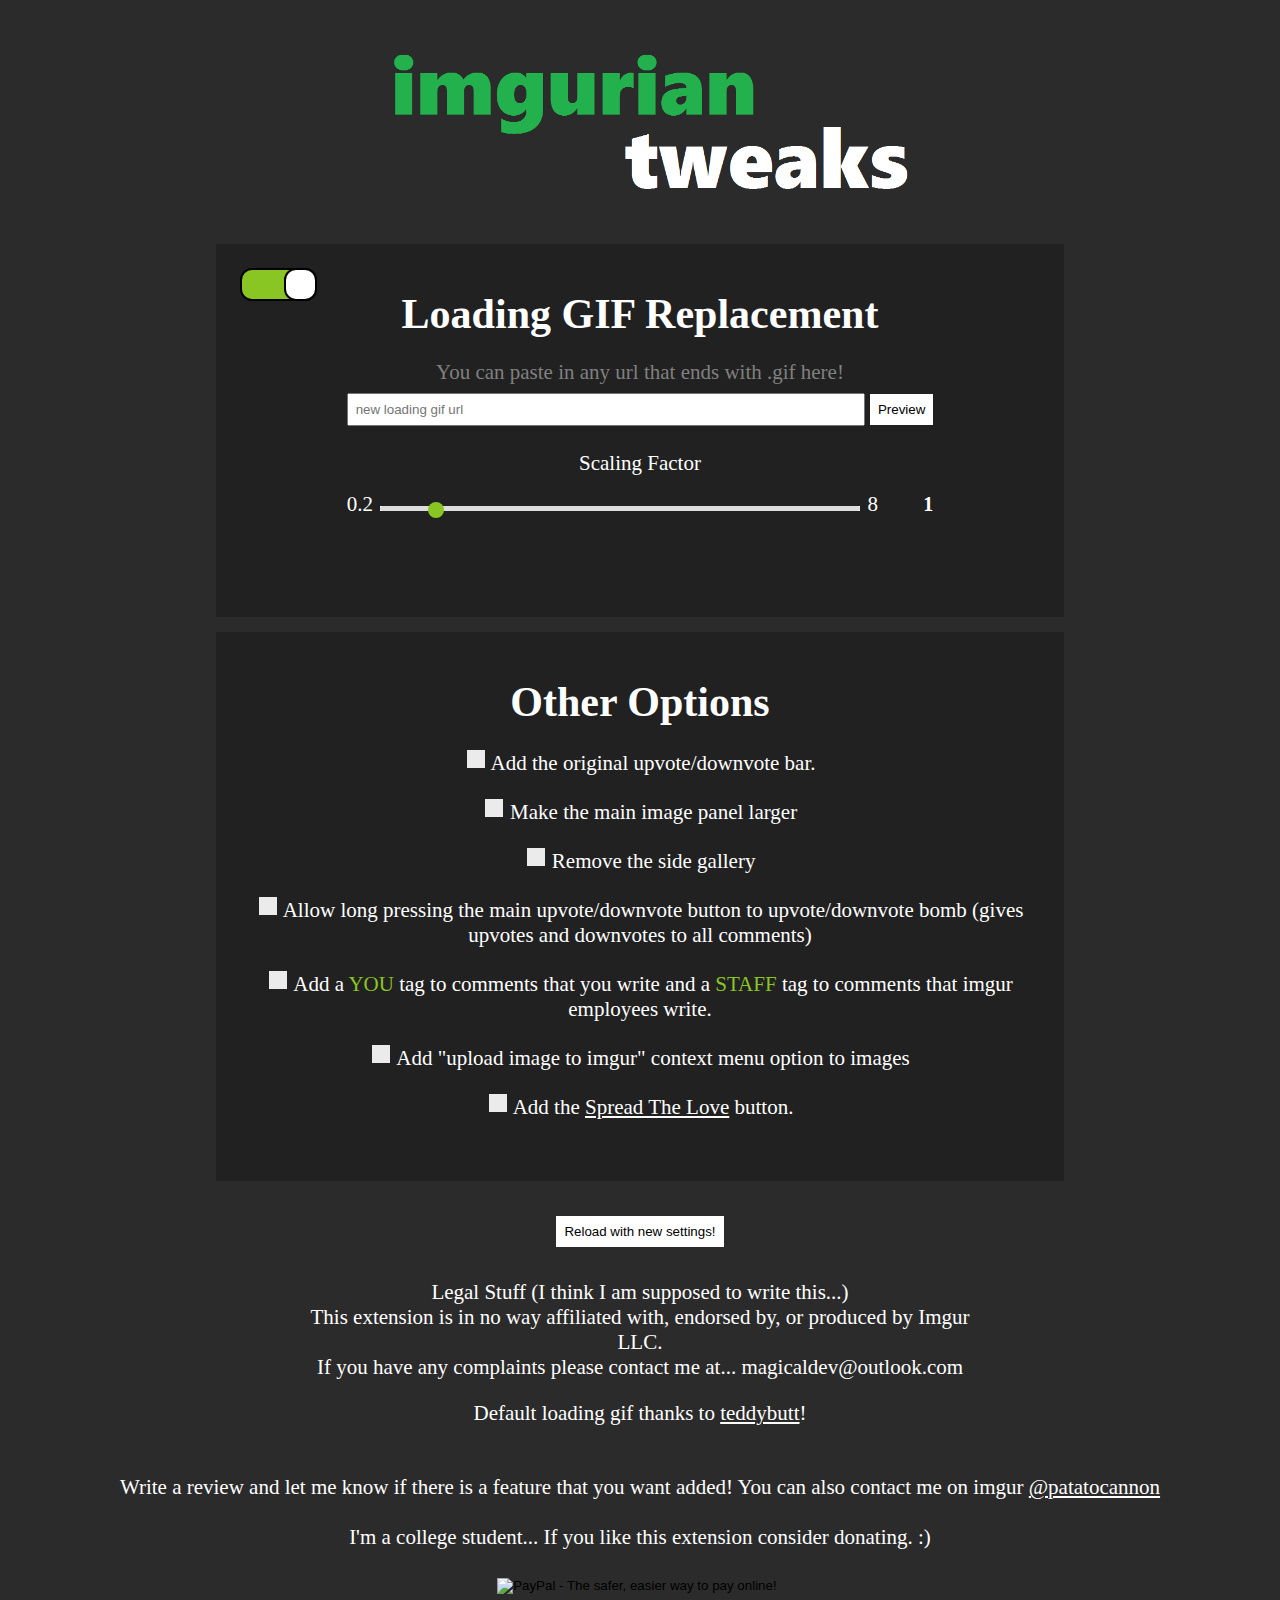
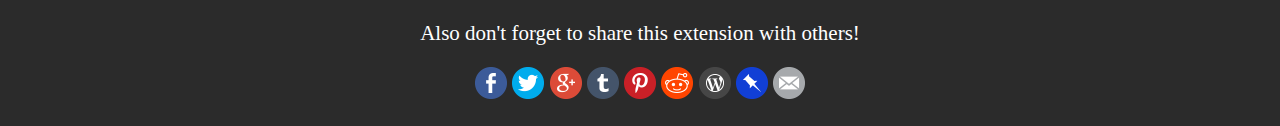
==== options/options.html @ 64337a7f "Added release note system" ====
<!DOCTYPE html>
<html>

<head>
    <title>Imguriam Tweaks Options</title>
    <link rel="stylesheet" type="text/css" href="options.css">
</head>

<body>
    <img id="titleIMG" src="../res/title.png">

    <div class="optionArea">

        <div class="onoffswitch">
            <input type="checkbox" name="onoffswitch" class="onoffswitch-checkbox" id="gifReplacement" checked>
            <label class="onoffswitch-label" for="gifReplacement">
                <span class="onoffswitch-inner"></span>
                <span class="onoffswitch-switch"></span>
            </label>
        </div>

        <h1> Loading GIF Replacement </h1>
        <p style="padding:4px; margin:4px; color:grey; padding-top:0px; margin-top:0px;"> You can paste in any url that ends with .gif here! </p>
	<input id="gifURL" type="text" placeholder="new loading gif url">
        <button class="whiteButton" id="previewIMG">Preview</button>

	<br>
        <br>

	Scaling Factor
        <div id="slider">
            0.2 <input id="scalingFactorSlider" type="range" min="0.2" max="8" step="0.1" value="1" /> 8
            <label id="scalingFactorData"> 1 </label>
        </div>

	<br>
        <br>

        <div id="previewArea">
        </div>
    </div>

    <div class="optionArea">
        <h1> Other Options </h1>

	<p>
                <input type="checkbox" id="oldBarEnabled" checked> Add the original upvote/downvote bar.
        </p>

	<p>
                <input type="checkbox" id="largeImageModeEnabled" checked> Make the main image panel larger
        </p>

        <p>
                <input type="checkbox" id="sideGalleryRemoveEnabled" checked> Remove the side gallery
        </p>

        <p>
                 <input type="checkbox" id="voteBombEnabled" checked> Allow long pressing the main upvote/downvote button to upvote/downvote bomb (gives upvotes and downvotes to all comments)
        </p>

	<p>
                 <input type="checkbox" id="commentTagAddEnabled" checked> Add a <label style="color: #89C623;">YOU</label> tag to comments that you write and a <label style="color: #89C623;">STAFF</label> tag to comments that imgur employees write.
        </p>

        <p>
                 <input type="checkbox" id="uploadContextMenuEnabled" checked> Add "upload image to imgur" context menu option to images
        </p>

        <p>
                <input type="checkbox" id="spreadTheLoveEnabled" checked> Add the <a href="http://imgur.com/gallery/c0wVR" style="color:white;">Spread The Love</a> button.
        </p>
    </div>

    <button class="whiteButton" id="save">Reload with new settings!</button>
    <p id="status"></p>

    <div id="disclaimer">
        <p> Legal Stuff (I think I am supposed to write this...)
		<br> This extension is in no way affiliated with, endorsed by, or produced by Imgur LLC.
		<br> If you have any complaints please contact me at... magicaldev@outlook.com
                <p> Default loading gif thanks to <a href="http://imgur.com/gallery/g2Cdl" style="color:white;">teddybutt</a>! </p>
    </div>

    <p id="donate">
		Write a review and let me know if there is a feature that you want added! You can also contact me on imgur <a href="http://imgur.com/account/messages?STLrecipient=potatocannon" style="color:white;"> @patatocannon </a>
        <br> <br> I'm a college student... If you like this extension consider donating. :)
		<form action="https://www.paypal.com/cgi-bin/webscr" method="post" target="_top">
			<input type="hidden" name="cmd" value="_donations">
			<input type="hidden" name="business" value="magicaldev@outlook.com">
			<input type="hidden" name="lc" value="US">
			<input type="hidden" name="item_name" value="Imgurian Tweaks extension donation">
			<input type="hidden" name="no_note" value="0">
			<input type="hidden" name="currency_code" value="USD">
			<input type="hidden" name="bn" value="PP-DonationsBF:btn_donate_SM.gif:NonHostedGuest">
			<input type="image" src="https://www.paypalobjects.com/en_US/i/btn/btn_donate_SM.gif" border="0" name="submit" alt="PayPal - The safer, easier way to pay online!">
			<img alt="" border="0" src="https://www.paypalobjects.com/en_US/i/scr/pixel.gif" width="1" height="1">
		</form>
		<br>
		Also don't forget to share this extension with others!
		<ul class="share-buttons">
		  <li><a href="https://www.facebook.com/sharer/sharer.php?u=https%3A%2F%2Fchrome.google.com%2Fwebstore%2Fdetail%2Fimgurian-tweaks%2Fhljlokiakakknbbkpcoaceibkjmffnkp&t=Imgurian%20Tweaks" title="Share on Facebook" target="_blank"><img src="../res/icons/Facebook.png"></a></li>
		  <li><a href="https://twitter.com/intent/tweet?source=https%3A%2F%2Fchrome.google.com%2Fwebstore%2Fdetail%2Fimgurian-tweaks%2Fhljlokiakakknbbkpcoaceibkjmffnkp&text=Imgurian%20Tweaks:%20https%3A%2F%2Fchrome.google.com%2Fwebstore%2Fdetail%2Fimgurian-tweaks%2Fhljlokiakakknbbkpcoaceibkjmffnkp" target="_blank" title="Tweet"><img src="../res/icons/Twitter.png"></a></li>
		  <li><a href="https://plus.google.com/share?url=https%3A%2F%2Fchrome.google.com%2Fwebstore%2Fdetail%2Fimgurian-tweaks%2Fhljlokiakakknbbkpcoaceibkjmffnkp" target="_blank" title="Share on Google+"><img src="../res/icons/Google+.png"></a></li>
		  <li><a href="http://www.tumblr.com/share?v=3&u=https%3A%2F%2Fchrome.google.com%2Fwebstore%2Fdetail%2Fimgurian-tweaks%2Fhljlokiakakknbbkpcoaceibkjmffnkp&t=Imgurian%20Tweaks&s=" target="_blank" title="Post to Tumblr"><img src="../res/icons/Tumblr.png"></a></li>
		  <li><a href="http://pinterest.com/pin/create/button/?url=https%3A%2F%2Fchrome.google.com%2Fwebstore%2Fdetail%2Fimgurian-tweaks%2Fhljlokiakakknbbkpcoaceibkjmffnkp&description=Adds%20new%20features%20to%20imgur.%20You%20can%20change%20the%20loading%20gif%2C%20add%20back%20the%20upvote%2Fdownvote%20(ratings)%20bar%2C%20much%20more!" target="_blank" title="Pin it"><img src="../res/icons/Pinterest.png"></a></li>
		  <li><a href="http://www.reddit.com/submit?url=https%3A%2F%2Fchrome.google.com%2Fwebstore%2Fdetail%2Fimgurian-tweaks%2Fhljlokiakakknbbkpcoaceibkjmffnkp&title=Imgurian%20Tweaks" target="_blank" title="Submit to Reddit"><img src="../res/icons/Reddit.png"></a></li>
		  <li><a href="http://wordpress.com/press-this.php?u=https%3A%2F%2Fchrome.google.com%2Fwebstore%2Fdetail%2Fimgurian-tweaks%2Fhljlokiakakknbbkpcoaceibkjmffnkp&t=Imgurian%20Tweaks&s=Adds%20new%20features%20to%20imgur.%20You%20can%20change%20the%20loading%20gif%2C%20add%20back%20the%20upvote%2Fdownvote%20(ratings)%20bar%2C%20much%20more!" target="_blank" title="Publish on WordPress"><img src="../res/icons/Wordpress.png"></a></li>
		  <li><a href="https://pinboard.in/popup_login/?url=https%3A%2F%2Fchrome.google.com%2Fwebstore%2Fdetail%2Fimgurian-tweaks%2Fhljlokiakakknbbkpcoaceibkjmffnkp&title=Imgurian%20Tweaks&description=Adds%20new%20features%20to%20imgur.%20You%20can%20change%20the%20loading%20gif%2C%20add%20back%20the%20upvote%2Fdownvote%20(ratings)%20bar%2C%20much%20more!" target="_blank" title="Save to Pinboard"><img src="../res/icons/Pinboard.png"></a></li>
		  <li><a href="mailto:?subject=Imgurian%20Tweaks&body=Adds%20new%20features%20to%20imgur.%20You%20can%20change%20the%20loading%20gif%2C%20add%20back%20the%20upvote%2Fdownvote%20(ratings)%20bar%2C%20much%20more!:%20https%3A%2F%2Fchrome.google.com%2Fwebstore%2Fdetail%2Fimgurian-tweaks%2Fhljlokiakakknbbkpcoaceibkjmffnkp" target="_blank" title="Email"><img src="../res/icons/Email.png"></a></li>
		</ul>
    </p>
</body>
<script src="../js/jquery-2.1.3.min.js"></script>
<script src="options.js"></script>

</html>
---- options/options.css ----
ul.share-buttons{
  list-style: none;
  padding: 0;
}

ul.share-buttons li{
  display: inline;
}

html {
	background-color: rgb(43, 43, 43);
	text-align: center;
	font-size: 21px;
}

.optionArea {
	margin: auto;
	margin-bottom: 15px;
	background-color: rgb(33, 33, 33);
	padding: 24px;
	padding-bottom: 40px;
	width: 80%;
	max-width: 800px;
}

.optionArea h1 {
	margin: 22px;
}

body {
	color: white;
}

#titleIMG{
	height: 150px;
	padding: 40px;
	padding-left: 60px;
}

.whiteButton{
	background: white;
	border: black;
	font-style: bold;
	padding: 8px;
}

#status {
	margin: 5px;
}

#save {
	margin-top: 20px;
}

#gifURL {
	width: 70%;
	max-width: 500px;
	padding: 7px;
}

#replaceLoader{
	background: white;
	height: 20px;
	width: 20px;
}

#previewArea {
	margin: 10px;
}

#disclaimer{
	width: 80%;
	max-width: 700px;
	padding: 7px;
	margin: auto;
}

input[type='checkbox'] {
    -webkit-appearance:none;
    width:18px;
    height:18px;
    background:white;
	margin: 2px;
}
input[type='checkbox']:checked {
    background: rgb(235, 235, 235);
}

.onoffswitch {
    position: absolute; width: 77px;
    -webkit-user-select:none; -moz-user-select:none; -ms-user-select: none;
}
.onoffswitch-checkbox {
    display: none;
}
.onoffswitch-label {
    display: block; overflow: hidden; cursor: pointer;
    border: 2px solid #000000; border-radius: 12px;
}
.onoffswitch-inner {
    display: block; width: 200%; margin-left: -100%;
    -moz-transition: margin 0.3s ease-in 0s; -webkit-transition: margin 0.3s ease-in 0s;
    -o-transition: margin 0.3s ease-in 0s; transition: margin 0.3s ease-in 0s;
}
.onoffswitch-inner:before, .onoffswitch-inner:after {
    display: block; float: left; width: 50%; height: 29px; padding: 0; line-height: 29px;
    font-size: 14px; color: white; font-family: Trebuchet, Arial, sans-serif; font-weight: bold;
    -moz-box-sizing: border-box; -webkit-box-sizing: border-box; box-sizing: border-box;
}
.onoffswitch-inner:before {
    content: "";
    padding-left: 10px;
    background-color: #89C623; color: #FFFFFF;
}
.onoffswitch-inner:after {
    content: "";
    padding-right: 10px;
    background-color: #EEEEEE; color: #999999;
    text-align: right;
}
.onoffswitch-switch {
    display: block; width: 29px; margin: 0px;
    background: #FFFFFF;
    border: 2px solid #000000; border-radius: 12px;
    position: absolute; top: 0; bottom: 0; right: 44px;
    -moz-transition: all 0.3s ease-in 0s; -webkit-transition: all 0.3s ease-in 0s;
    -o-transition: all 0.3s ease-in 0s; transition: all 0.3s ease-in 0s; 
}
.onoffswitch-checkbox:checked + .onoffswitch-label .onoffswitch-inner {
    margin-left: 0;
}
.onoffswitch-checkbox:checked + .onoffswitch-label .onoffswitch-switch {
    right: 0px; 
}

input[type=range]{
    -webkit-appearance: none;
	margin-top: 30px;
	width: 60%;
}

input[type=range]::-webkit-slider-runnable-track {
    width: 500px;
    height: 5px;
    background: #ddd;
    border: none;
    border-radius: 3px;
}

input[type=range]::-webkit-slider-thumb {
    -webkit-appearance: none;
    border: none;
    height: 16px;
    width: 16px;
    border-radius: 50%;
    background: #89C623;
    margin-top: -4px;
}

input[type=range]:focus {
    outline: none;
}

input[type=range]:focus::-webkit-slider-runnable-track {
    background: #ccc;
}

#scalingFactorData {
	font-weight: bold;
	font-size: 20px;
	margin-left:2em
}
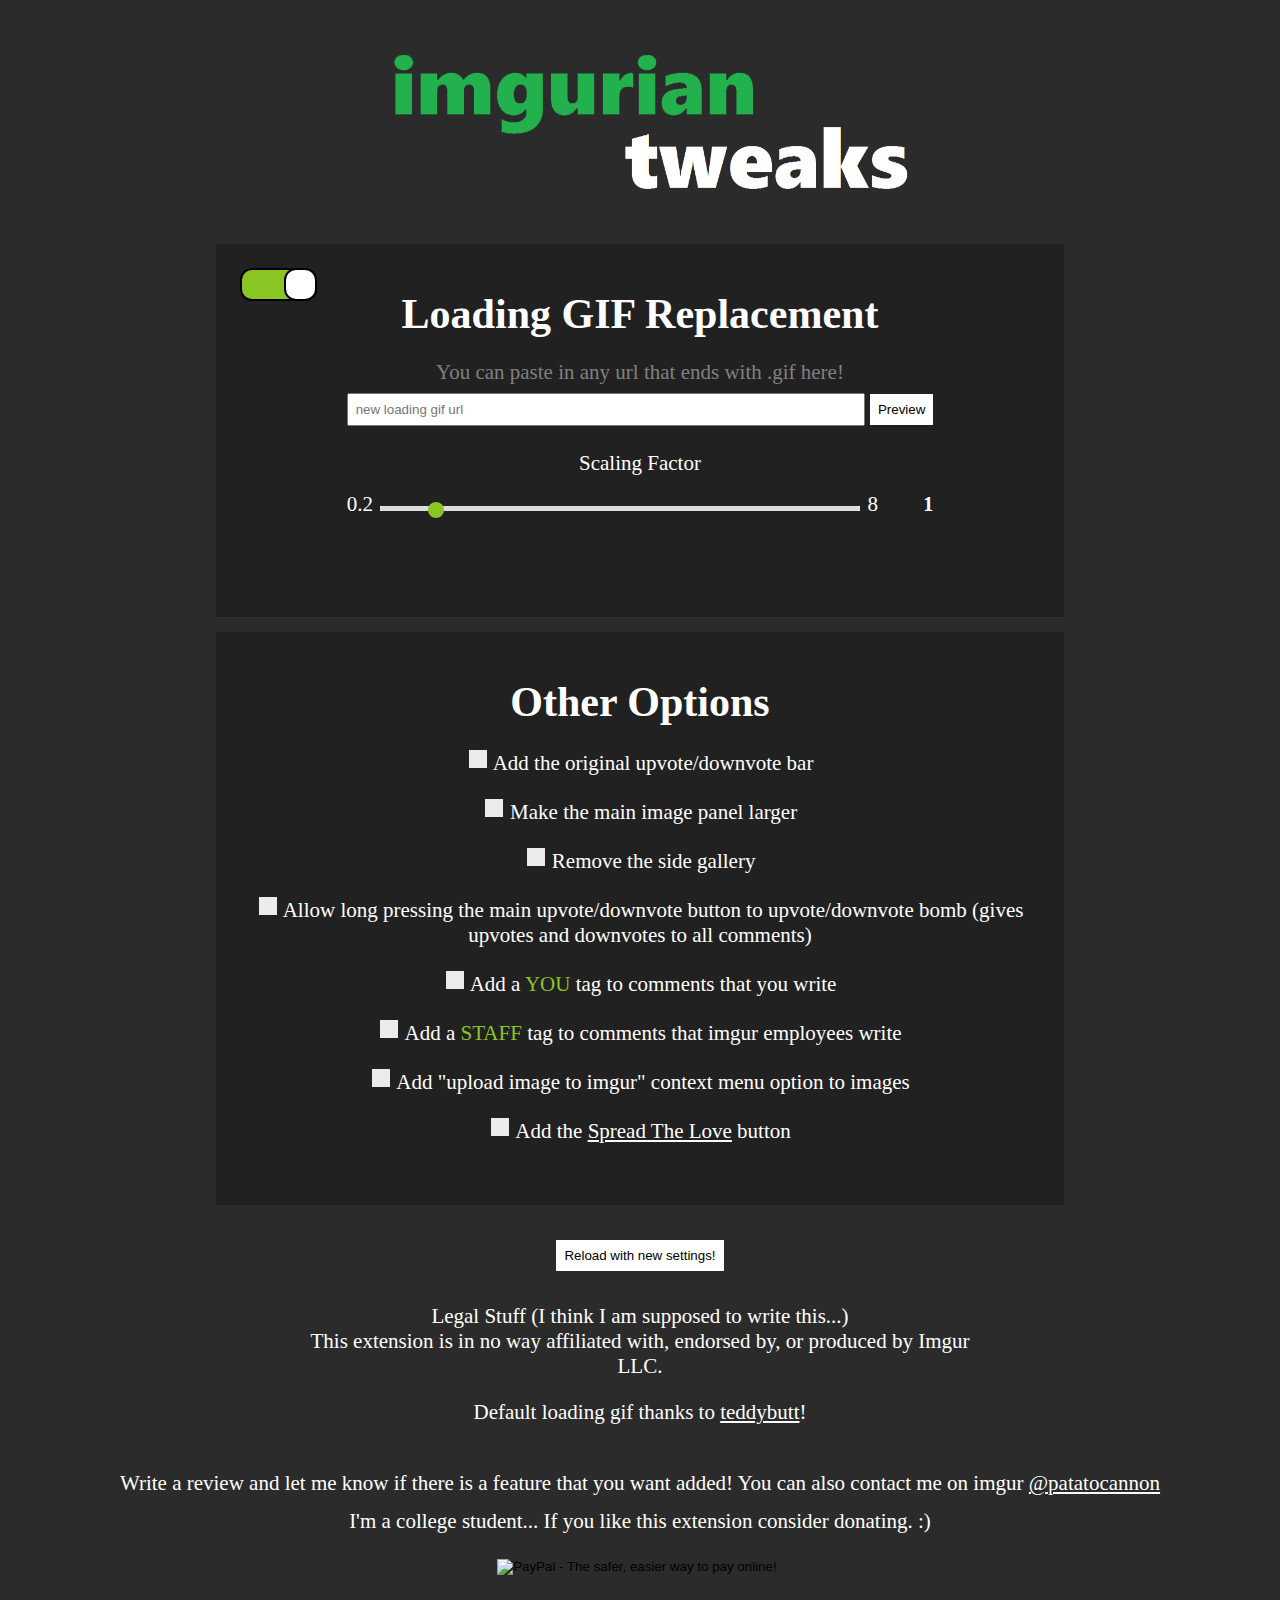
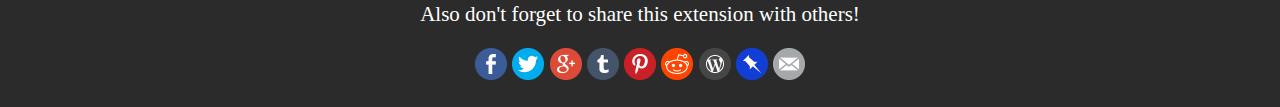
==== commit 649f322d: "Popup system implemented" ====
--- a/options/options.html
+++ b/options/options.html
@@ -2,7 +2,7 @@
 <html>
 
 <head>
-    <title>Imguriam Tweaks Options</title>
+    <title>Imgurian Tweaks Options</title>
     <link rel="stylesheet" type="text/css" href="options.css">
 </head>
 
@@ -44,7 +44,7 @@
         <h1> Other Options </h1>
 
 	<p>
-                <input type="checkbox" id="oldBarEnabled" checked> Add the original upvote/downvote bar.
+                <input type="checkbox" id="oldBarEnabled" checked> Add the original upvote/downvote bar
         </p>
 
 	<p>
@@ -60,7 +60,11 @@
         </p>
 
 	<p>
-                 <input type="checkbox" id="commentTagAddEnabled" checked> Add a <label style="color: #89C623;">YOU</label> tag to comments that you write and a <label style="color: #89C623;">STAFF</label> tag to comments that imgur employees write.
+                 <input type="checkbox" id="youTagAddEnabled" checked> Add a <label style="color: #89C623;">YOU</label> tag to comments that you write
+        </p>
+
+        <p>
+                <input type="checkbox" id="staffTagAddEnabled" checked> Add a <label style="color: #89C623;">STAFF</label> tag to comments that imgur employees write
         </p>
 
         <p>
@@ -68,7 +72,7 @@
         </p>
 
         <p>
-                <input type="checkbox" id="spreadTheLoveEnabled" checked> Add the <a href="http://imgur.com/gallery/c0wVR" style="color:white;">Spread The Love</a> button.
+                <input type="checkbox" id="spreadTheLoveEnabled" checked> Add the <a href="http://imgur.com/gallery/c0wVR" style="color:white;">Spread The Love</a> button
         </p>
     </div>
 
@@ -78,7 +82,6 @@
     <div id="disclaimer">
         <p> Legal Stuff (I think I am supposed to write this...)
 		<br> This extension is in no way affiliated with, endorsed by, or produced by Imgur LLC.
-		<br> If you have any complaints please contact me at... magicaldev@outlook.com
                 <p> Default loading gif thanks to <a href="http://imgur.com/gallery/g2Cdl" style="color:white;">teddybutt</a>! </p>
     </div>
 
--- a/options/options.css
+++ b/options/options.css
@@ -75,6 +75,10 @@
 	margin: auto;
 }
 
+#donate{
+        line-height:90%;
+}
+
 input[type='checkbox'] {
     -webkit-appearance:none;
     width:18px;
@@ -124,13 +128,13 @@
     border: 2px solid #000000; border-radius: 12px;
     position: absolute; top: 0; bottom: 0; right: 44px;
     -moz-transition: all 0.3s ease-in 0s; -webkit-transition: all 0.3s ease-in 0s;
-    -o-transition: all 0.3s ease-in 0s; transition: all 0.3s ease-in 0s; 
+    -o-transition: all 0.3s ease-in 0s; transition: all 0.3s ease-in 0s;
 }
 .onoffswitch-checkbox:checked + .onoffswitch-label .onoffswitch-inner {
     margin-left: 0;
 }
 .onoffswitch-checkbox:checked + .onoffswitch-label .onoffswitch-switch {
-    right: 0px; 
+    right: 0px;
 }
 
 input[type=range]{
@@ -169,4 +173,4 @@
 	font-weight: bold;
 	font-size: 20px;
 	margin-left:2em
-}+}
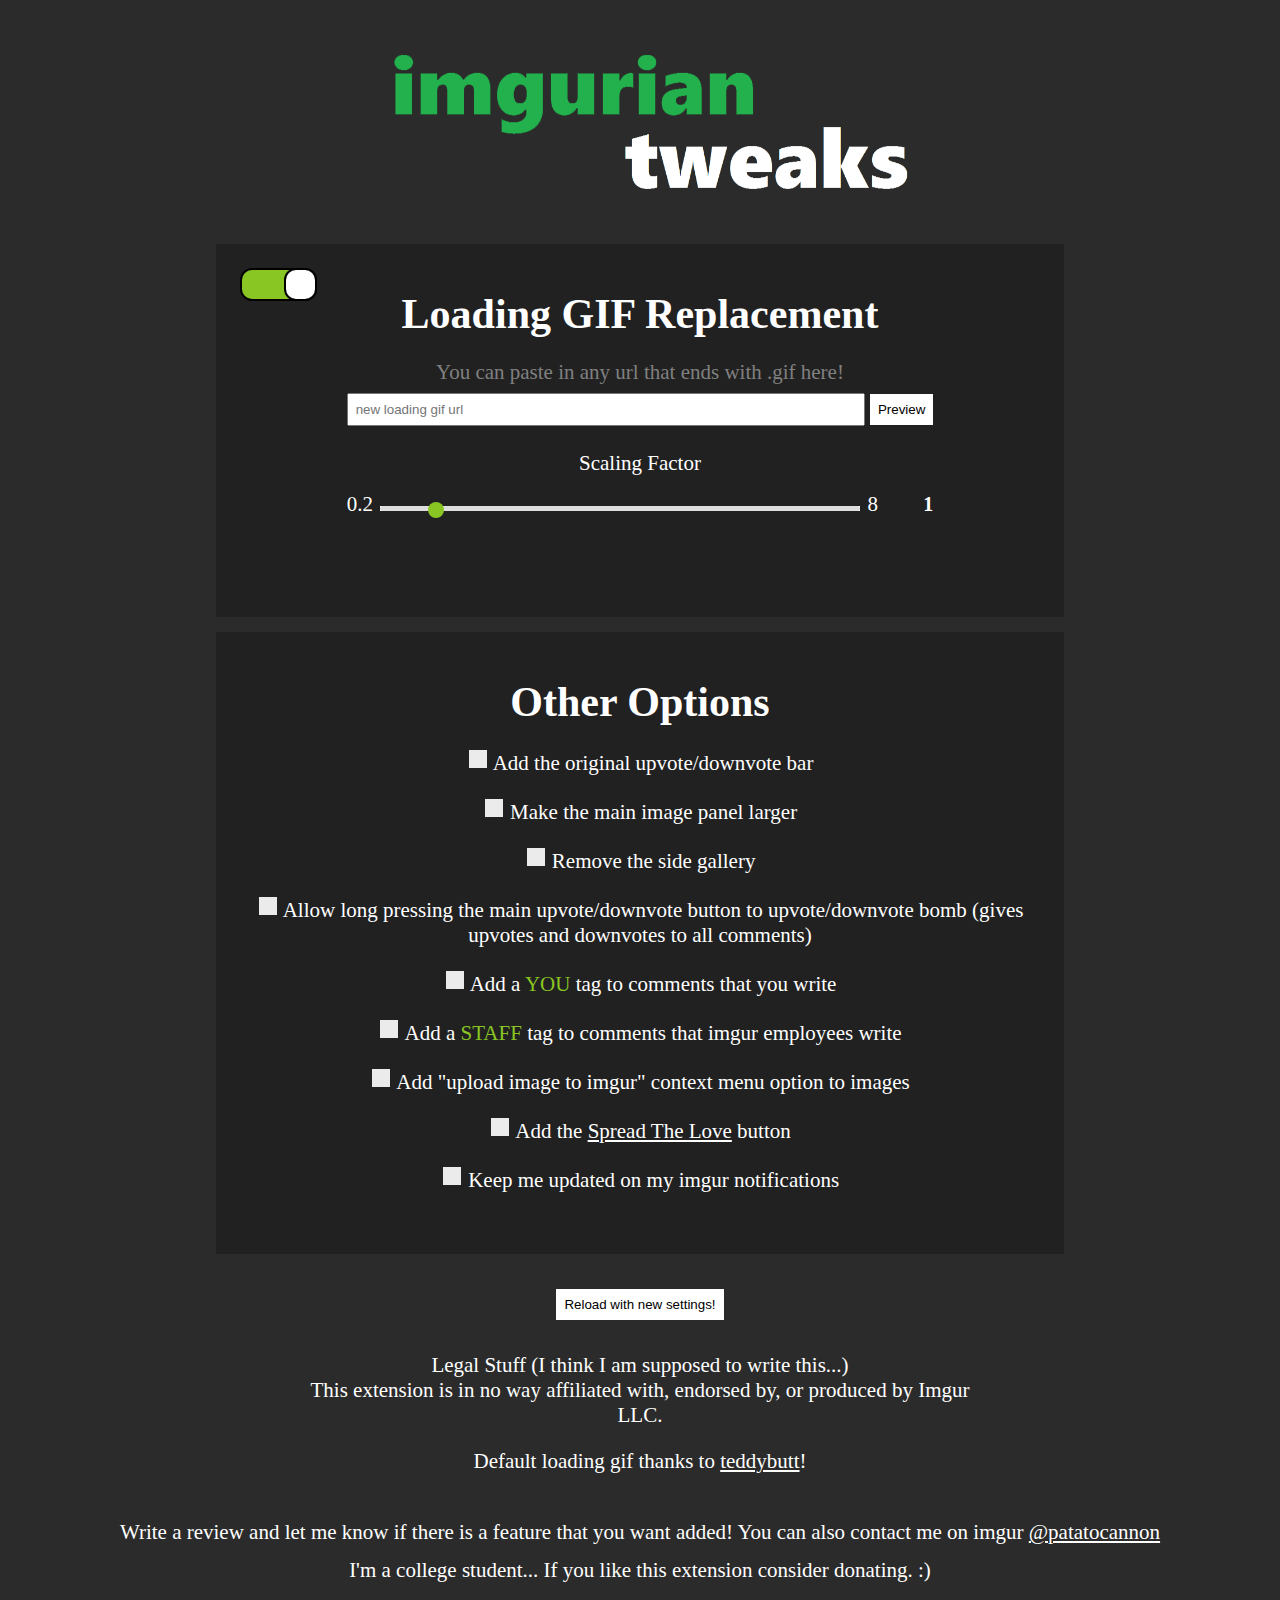
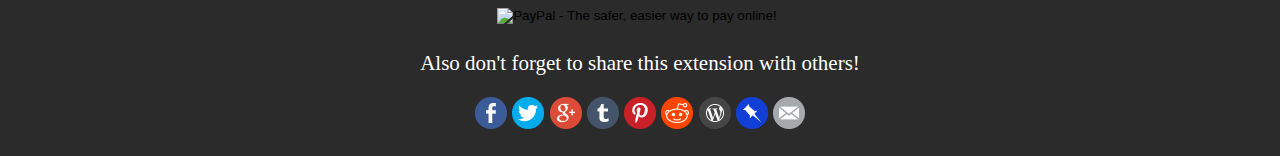
==== commit 11dee22d: "Official v1.3.0" ====
--- a/options/options.html
+++ b/options/options.html
@@ -74,6 +74,10 @@
         <p>
                 <input type="checkbox" id="spreadTheLoveEnabled" checked> Add the <a href="http://imgur.com/gallery/c0wVR" style="color:white;">Spread The Love</a> button
         </p>
+
+        <p>
+                <input type="checkbox" id="notificationsEnabled" checked> Keep me updated on my imgur notifications
+        </p>
     </div>
 
     <button class="whiteButton" id="save">Reload with new settings!</button>
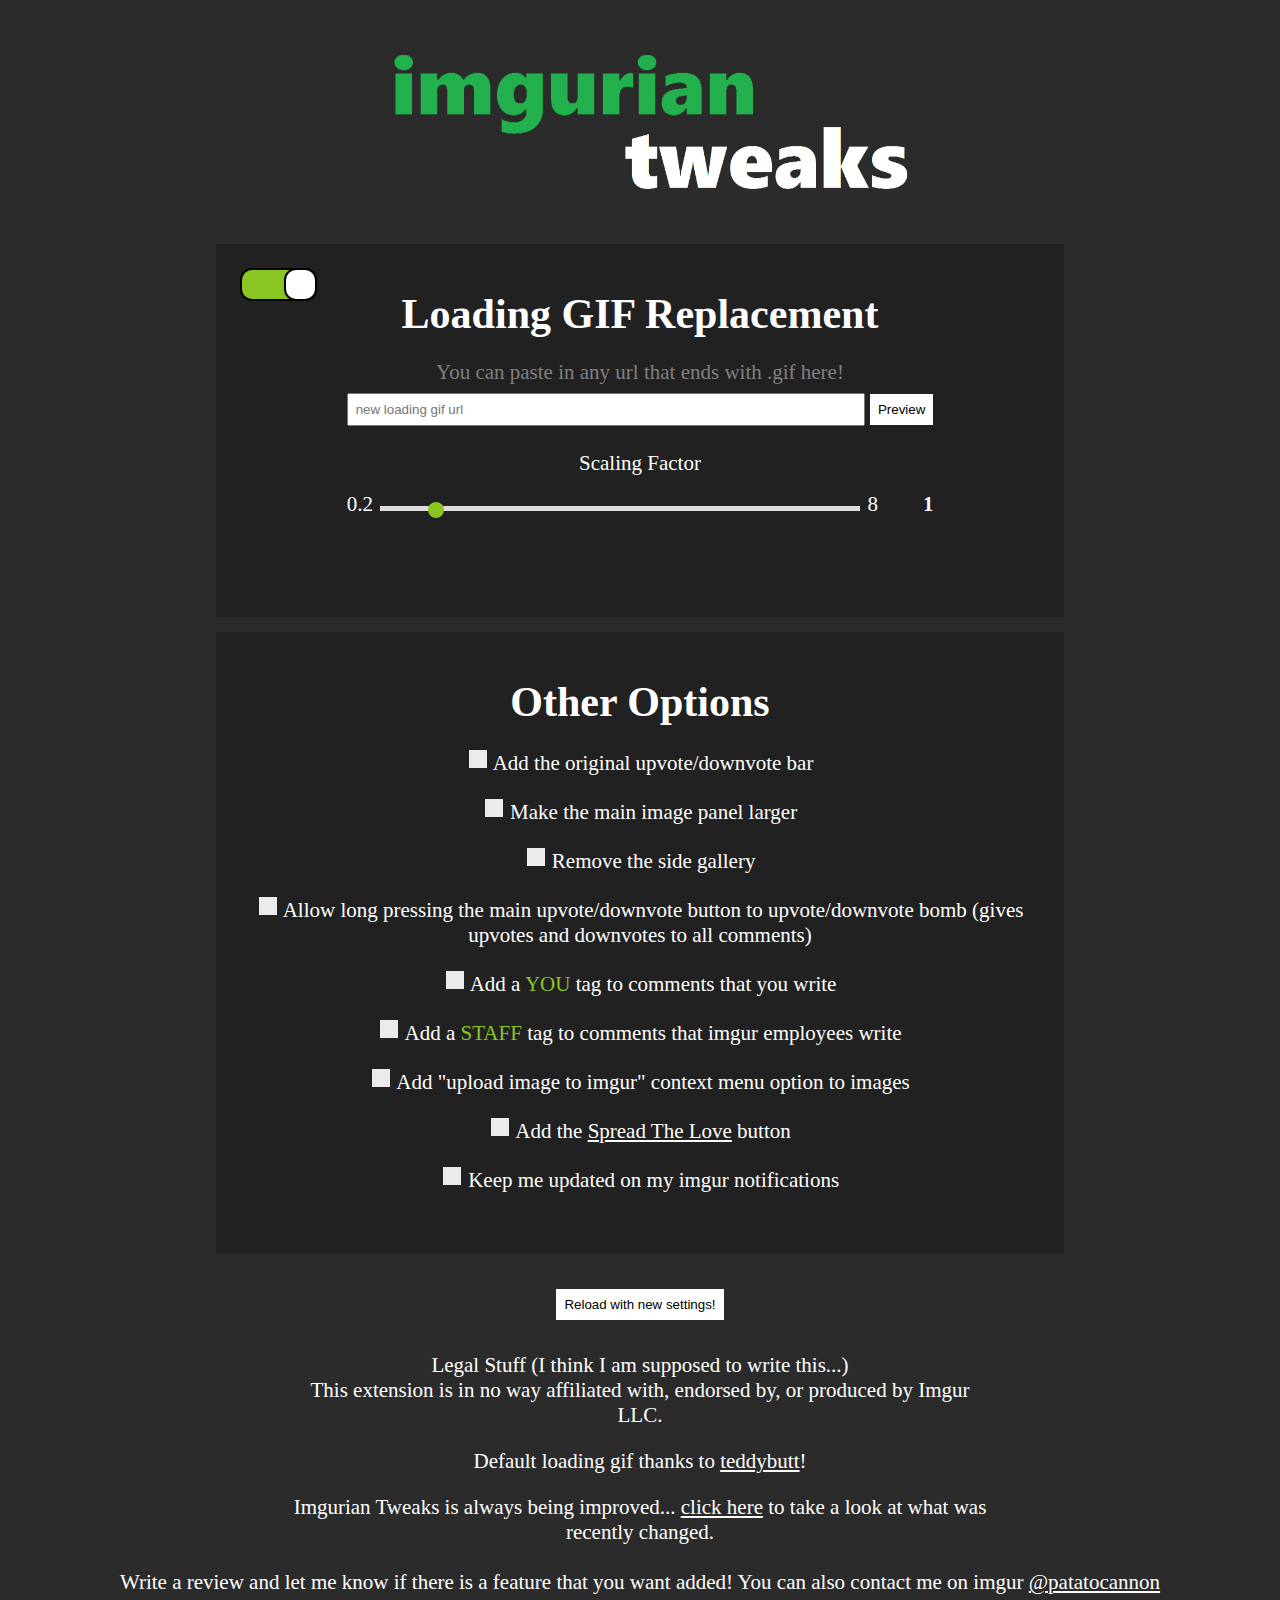
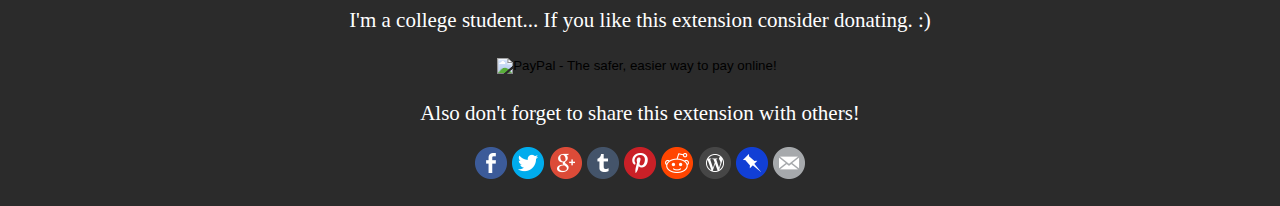
==== commit e60d7acf: "Switched from jQuery to Zepto" ====
--- a/options/options.html
+++ b/options/options.html
@@ -87,6 +87,7 @@
         <p> Legal Stuff (I think I am supposed to write this...)
 		<br> This extension is in no way affiliated with, endorsed by, or produced by Imgur LLC.
                 <p> Default loading gif thanks to <a href="http://imgur.com/gallery/g2Cdl" style="color:white;">teddybutt</a>! </p>
+        Imgurian Tweaks is always being improved... <a href="../release_notes/index.html" style="color:white;">click here</a> to take a look at what was recently changed.
     </div>
 
     <p id="donate">
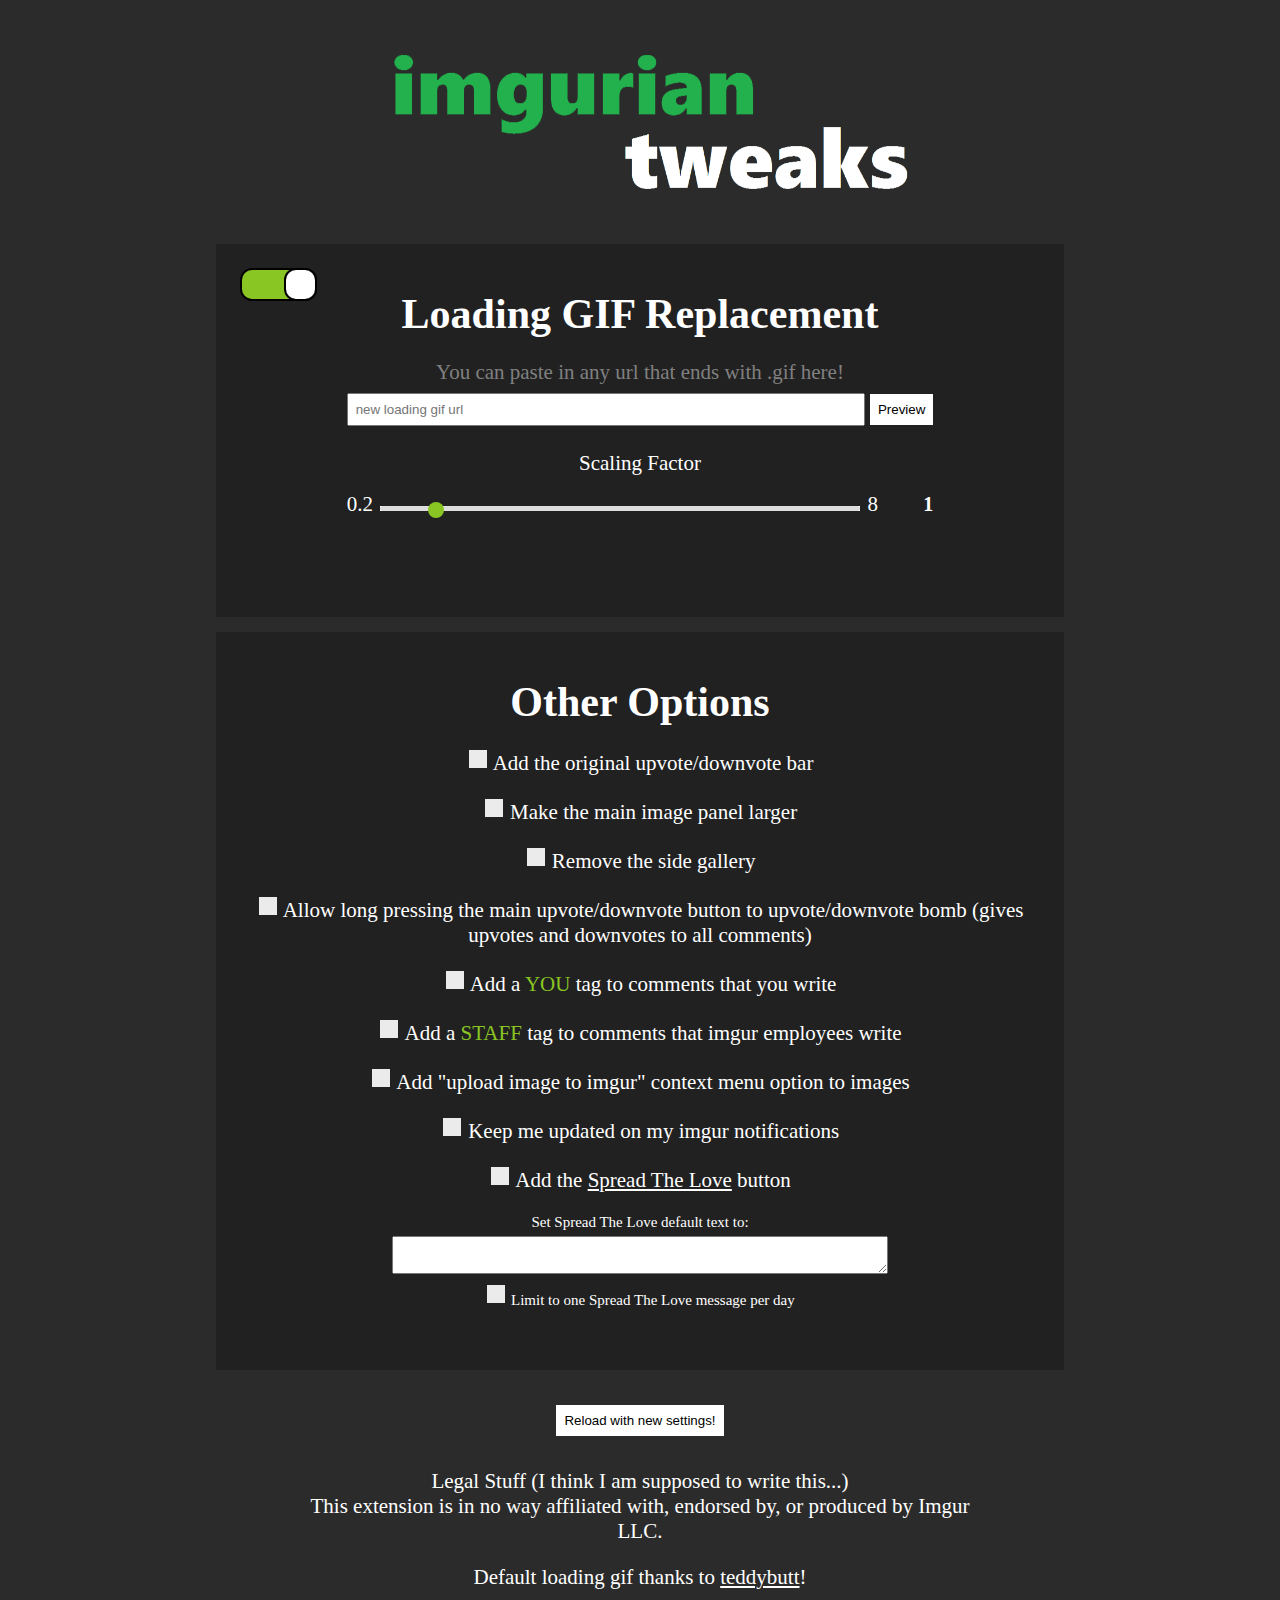
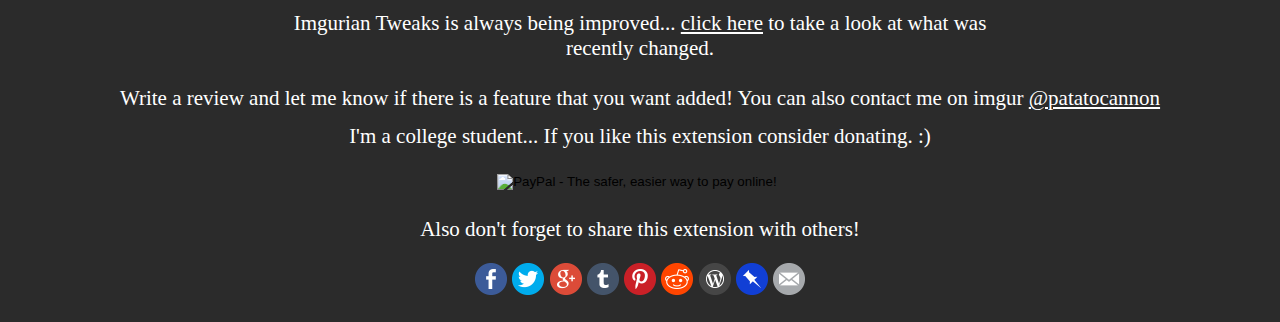
==== commit 2ece32dc: "Resize button, STL options, large panel bug fixes" ====
--- a/options/options.html
+++ b/options/options.html
@@ -33,7 +33,7 @@
             <label id="scalingFactorData"> 1 </label>
         </div>
 
-	<br>
+	       <br>
         <br>
 
         <div id="previewArea">
@@ -43,11 +43,11 @@
     <div class="optionArea">
         <h1> Other Options </h1>
 
-	<p>
+	       <p>
                 <input type="checkbox" id="oldBarEnabled" checked> Add the original upvote/downvote bar
         </p>
 
-	<p>
+	       <p>
                 <input type="checkbox" id="largeImageModeEnabled" checked> Make the main image panel larger
         </p>
 
@@ -59,7 +59,7 @@
                  <input type="checkbox" id="voteBombEnabled" checked> Allow long pressing the main upvote/downvote button to upvote/downvote bomb (gives upvotes and downvotes to all comments)
         </p>
 
-	<p>
+	       <p>
                  <input type="checkbox" id="youTagAddEnabled" checked> Add a <label style="color: #89C623;">YOU</label> tag to comments that you write
         </p>
 
@@ -72,11 +72,16 @@
         </p>
 
         <p>
+                <input type="checkbox" id="notificationsEnabled" checked> Keep me updated on my imgur notifications
+        </p>
+        <p>
                 <input type="checkbox" id="spreadTheLoveEnabled" checked> Add the <a href="http://imgur.com/gallery/c0wVR" style="color:white;">Spread The Love</a> button
-        </p>
 
-        <p>
-                <input type="checkbox" id="notificationsEnabled" checked> Keep me updated on my imgur notifications
+                <div id="STLMessageSetter">
+                  <label id="STLDefaultLabel"> Set Spread The Love default text to: </label> <br>
+                  <textarea id="STLMessage"></textarea> <br>
+                  <input type="checkbox" id="spreadTheLoveLimitEnabled" checked> Limit to one Spread The Love message per day
+                </div>
         </p>
     </div>
 
@@ -119,7 +124,7 @@
 		</ul>
     </p>
 </body>
-<script src="../js/jquery-2.1.3.min.js"></script>
+<script src="../js/jquery-2.1.4.min.js"></script>
 <script src="options.js"></script>
 
 </html>
--- a/options/options.css
+++ b/options/options.css
@@ -42,6 +42,17 @@
 	border: black;
 	font-style: bold;
 	padding: 8px;
+}
+
+#STLMessage {
+  width: 40vw;
+  max-width: 35em;
+  font-size: 14px;
+  margin: 5px;
+}
+
+#STLMessageSetter{
+    font-size: 15px;
 }
 
 #status {
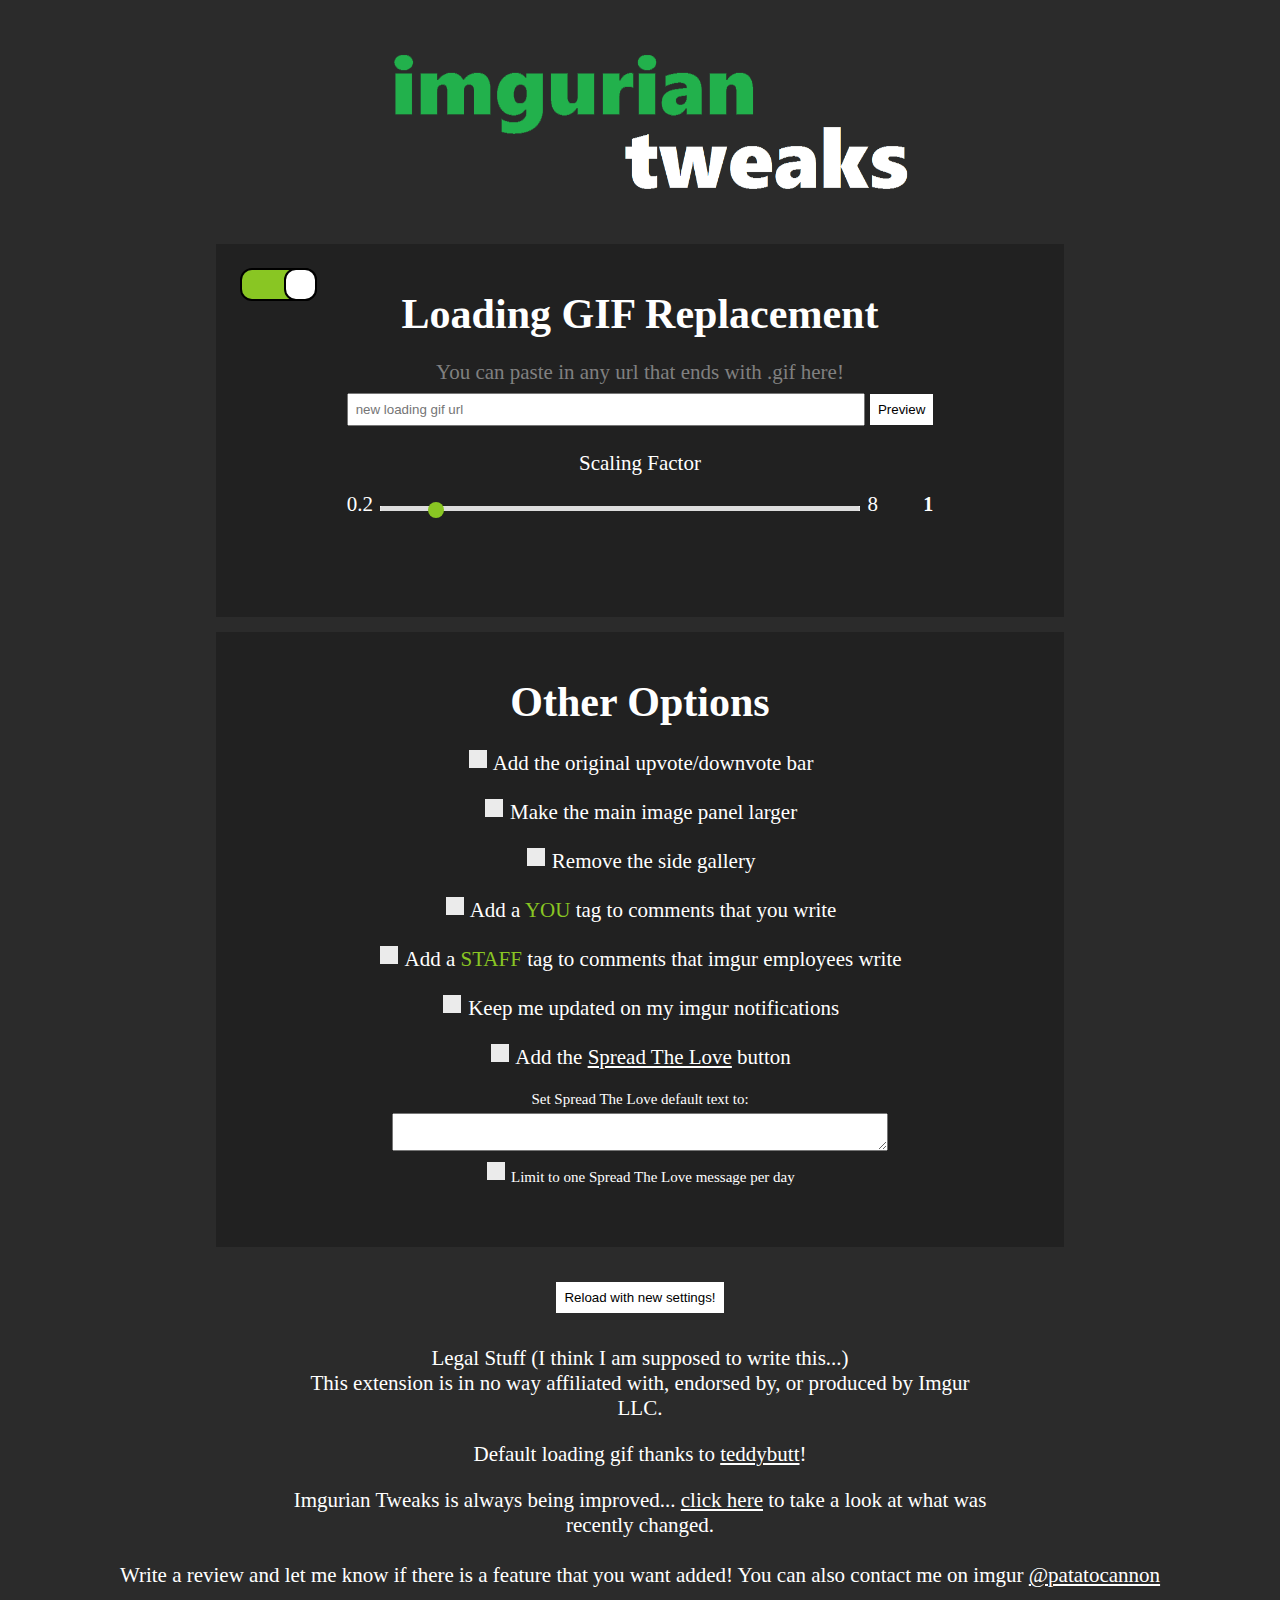
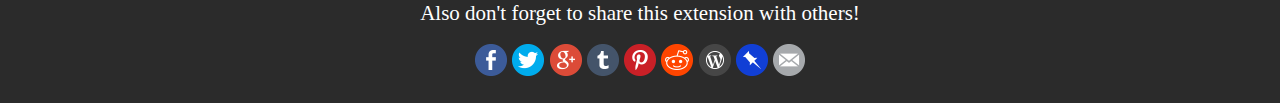
==== commit 339dbc20: "Updated to work with new imgur.com design" ====
--- a/options/options.html
+++ b/options/options.html
@@ -55,9 +55,9 @@
                 <input type="checkbox" id="sideGalleryRemoveEnabled" checked> Remove the side gallery
         </p>
 
-        <p>
+        <!-- <p>
                  <input type="checkbox" id="voteBombEnabled" checked> Allow long pressing the main upvote/downvote button to upvote/downvote bomb (gives upvotes and downvotes to all comments)
-        </p>
+        </p> -->
 
 	       <p>
                  <input type="checkbox" id="youTagAddEnabled" checked> Add a <label style="color: #89C623;">YOU</label> tag to comments that you write
@@ -67,9 +67,9 @@
                 <input type="checkbox" id="staffTagAddEnabled" checked> Add a <label style="color: #89C623;">STAFF</label> tag to comments that imgur employees write
         </p>
 
-        <p>
+        <!-- <p>
                  <input type="checkbox" id="uploadContextMenuEnabled" checked> Add "upload image to imgur" context menu option to images
-        </p>
+        </p> -->
 
         <p>
                 <input type="checkbox" id="notificationsEnabled" checked> Keep me updated on my imgur notifications
@@ -96,19 +96,8 @@
     </div>
 
     <p id="donate">
-		Write a review and let me know if there is a feature that you want added! You can also contact me on imgur <a href="http://imgur.com/account/messages?STLrecipient=potatocannon" style="color:white;"> @patatocannon </a>
-        <br> <br> I'm a college student... If you like this extension consider donating. :)
-		<form action="https://www.paypal.com/cgi-bin/webscr" method="post" target="_top">
-			<input type="hidden" name="cmd" value="_donations">
-			<input type="hidden" name="business" value="magicaldev@outlook.com">
-			<input type="hidden" name="lc" value="US">
-			<input type="hidden" name="item_name" value="Imgurian Tweaks extension donation">
-			<input type="hidden" name="no_note" value="0">
-			<input type="hidden" name="currency_code" value="USD">
-			<input type="hidden" name="bn" value="PP-DonationsBF:btn_donate_SM.gif:NonHostedGuest">
-			<input type="image" src="https://www.paypalobjects.com/en_US/i/btn/btn_donate_SM.gif" border="0" name="submit" alt="PayPal - The safer, easier way to pay online!">
-			<img alt="" border="0" src="https://www.paypalobjects.com/en_US/i/scr/pixel.gif" width="1" height="1">
-		</form>
+		Write a review and let me know if there is a feature that you want added! You can also contact me on imgur <a href="http://imgur.com/account/messages?STLrecipient=patatocannon" style="color:white;"> @patatocannon </a>
+        <br>
 		<br>
 		Also don't forget to share this extension with others!
 		<ul class="share-buttons">
